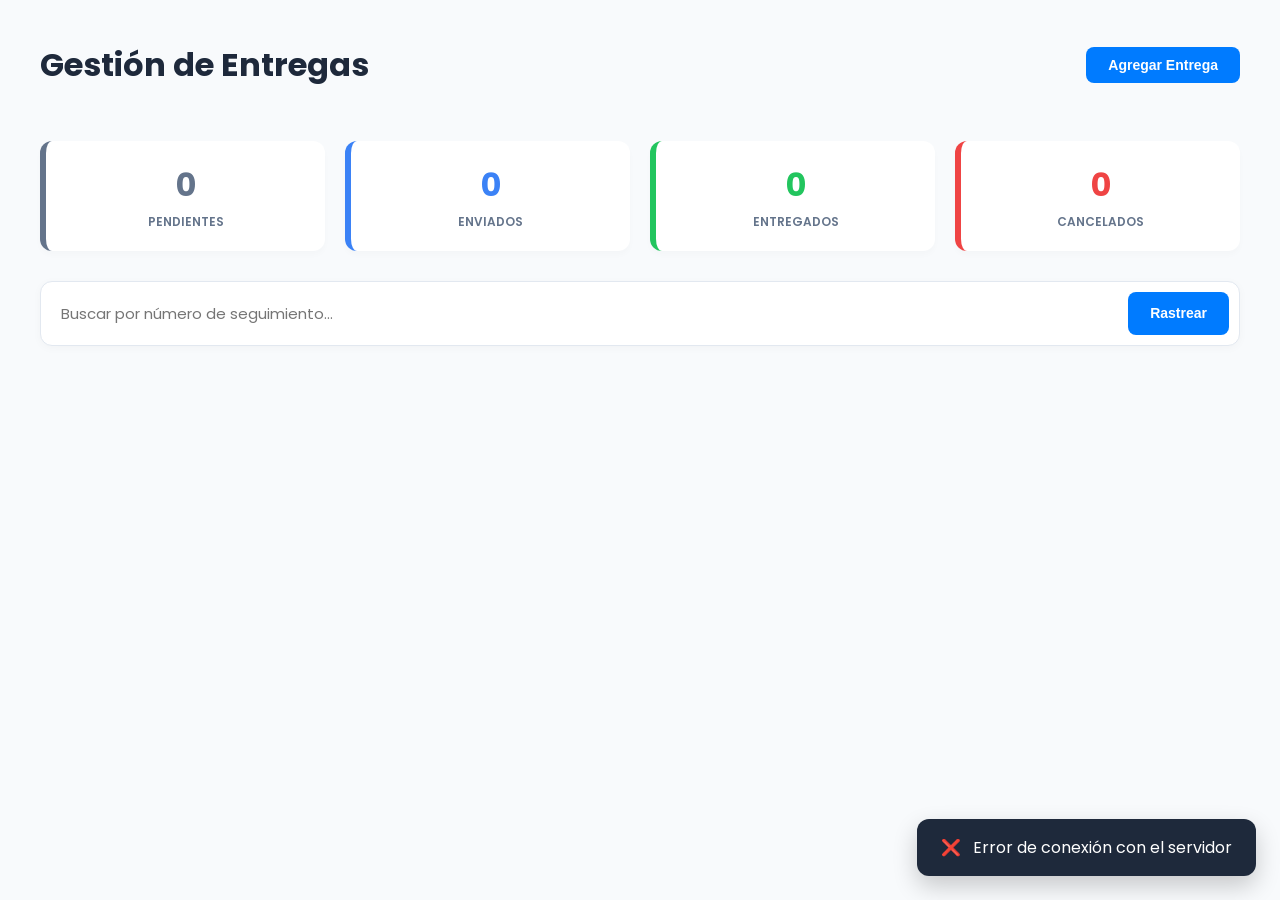
==== frontend/index.html @ 970f65ee "Subiendo configuración CI/CD completa" ====
<!DOCTYPE html>
<html lang="es">
<head>
    <meta charset="UTF-8">
    <meta name="viewport" content="width=device-width, initial-scale=1.0">
    <title>Dashboard de Entregas Pro</title>
    <link rel="stylesheet" href="styles.css">
    <link rel="preconnect" href="https://fonts.googleapis.com">
    <link rel="preconnect" href="https://fonts.gstatic.com" crossorigin>
    <link href="https://fonts.googleapis.com/css2?family=Poppins:wght@300;400;500;600;700&display=swap" rel="stylesheet">
</head>
<body>
<div id="toast-container" class="toast-container"></div>

<div class="container">
    <header>
        <h1>Gestión de Entregas</h1>
        <button id="add-delivery-btn" class="button primary">Agregar Entrega</button>
    </header>

    <div id="stats-dashboard" class="stats-dashboard">
        <div class="stat-card stat-pendiente" id="filter-pendiente">
            <div class="stat-value" id="count-pendiente">0</div>
            <div class="stat-label">Pendientes</div>
        </div>
        <div class="stat-card stat-enviado" id="filter-enviado">
            <div class="stat-value" id="count-enviado">0</div>
            <div class="stat-label">Enviados</div>
        </div>
        <div class="stat-card stat-entregado" id="filter-entregado">
            <div class="stat-value" id="count-entregado">0</div>
            <div class="stat-label">Entregados</div>
        </div>
        <div class="stat-card stat-cancelado" id="filter-cancelado">
            <div class="stat-value" id="count-cancelado">0</div>
            <div class="stat-label">Cancelados</div>
        </div>
    </div>

    <div class="search-bar">
        <input type="text" id="search-input" placeholder="Buscar por número de seguimiento...">
        <button id="search-btn" class="button primary">Rastrear</button>
        <button id="reset-search-btn" class="button" style="display: none;">Ver todas</button>
    </div>

    <main id="deliveries-grid" class="deliveries-grid"></main>
</div>

<div id="modal-backdrop" class="modal-backdrop hidden"></div>
<div id="delivery-modal" class="modal hidden">
    <div class="modal-header">
        <h2 id="modal-title">Agregar Nueva Entrega</h2>
        <button id="close-modal-btn" class="close-btn">&times;</button>
    </div>
    <div class="modal-body">
        <form id="delivery-form">
            <input type="hidden" id="delivery-id">
            <div class="form-group">
                <label for="order-id">ID de Orden</label>
                <input type="number" id="order-id" required>
            </div>
            <div class="form-group">
                <label for="address">Dirección de Entrega</label>
                <input type="text" id="address" required>
            </div>
            <div class="form-group">
                <label for="email">Correo Electrónico</label>
                <input type="email" id="email" placeholder="cliente@ejemplo.com">
            </div>
            <div class="form-group">
                <label for="tracking-number">Número de Seguimiento</label>
                <input type="text" id="tracking-number">
            </div>
            <div class="form-group">
                <label for="status">Estado</label>
                <select id="status">
                    <option value="PENDIENTE">Pendiente</option>
                    <option value="ENVIADO">Enviado</option>
                    <option value="ENTREGADO">Entregado</option>
                    <option value="CANCELADO">Cancelado</option>
                </select>
            </div>
            <div class="form-actions">
                <button type="submit" class="button primary">Guardar y Notificar</button>
            </div>
        </form>
    </div>
</div>

<div id="drawer-backdrop" class="modal-backdrop hidden"></div>
<div id="history-drawer" class="drawer hidden">
    <div class="drawer-header">
        <h2>Detalles de Entrega</h2>
        <button id="close-drawer-btn" class="close-btn">&times;</button>
    </div>
    <div id="drawer-content" class="drawer-body">
        <!-- Se llena con JS -->
    </div>
</div>

<script src="app.js"></script>
</body>
</html>
---- frontend/styles.css ----
:root {
    --primary: #007BFF;
    --primary-hover: #0056b3;
    --bg: #f8fafc;
    --card-bg: #ffffff;
    --text: #1e293b;
    --text-muted: #64748b;
    --border: #e2e8f0;

    --status-pending: #64748b;
    --status-sent: #3b82f6;
    --status-delivered: #22c55e;
    --status-cancelled: #ef4444;
}

body {
    font-family: 'Poppins', sans-serif;
    background-color: var(--bg);
    color: var(--text);
    margin: 0; padding: 20px;
}

.container { max-width: 1200px; margin: 0 auto; }

header { display: flex; justify-content: space-between; align-items: center; margin-bottom: 30px; }

.button {
    padding: 10px 22px; border: none; border-radius: 8px;
    font-size: 14px; font-weight: 600; cursor: pointer;
    transition: all 0.2s;
}

.button.primary { background: var(--primary); color: white; }
.button.primary:hover { background: var(--primary-hover); transform: translateY(-1px); }

/* Stats Cards */
.stats-dashboard { display: flex; gap: 20px; margin-bottom: 30px; flex-wrap: wrap; }
.stat-card {
    flex: 1; min-width: 200px; background: white; border-radius: 12px;
    padding: 20px; box-shadow: 0 4px 6px rgba(0,0,0,0.02);
    text-align: center; border-left: 6px solid transparent;
    cursor: pointer; transition: 0.3s;
}
.stat-card:hover { transform: translateY(-4px); box-shadow: 0 10px 20px rgba(0,0,0,0.05); }
.stat-value { font-size: 32px; font-weight: 700; margin-bottom: 4px; }
.stat-label { font-size: 12px; color: var(--text-muted); text-transform: uppercase; font-weight: 600; }

.stat-pendiente { border-left-color: var(--status-pending); color: var(--status-pending); }
.stat-enviado { border-left-color: var(--status-sent); color: var(--status-sent); }
.stat-entregado { border-left-color: var(--status-delivered); color: var(--status-delivered); }
.stat-cancelado { border-left-color: var(--status-cancelled); color: var(--status-cancelled); }

/* Buscador */
.search-bar {
    display: flex; gap: 12px; margin-bottom: 30px;
    background: white; padding: 10px; border-radius: 12px;
    box-shadow: 0 2px 10px rgba(0,0,0,0.03);
    border: 1px solid var(--border);
}
.search-bar input { flex: 1; border: none; outline: none; padding: 10px; font-size: 15px; font-family: inherit; }

/* Grid de Tarjetas */
.deliveries-grid { display: grid; grid-template-columns: repeat(auto-fill, minmax(320px, 1fr)); gap: 24px; }
.delivery-card {
    background: white; border-radius: 16px; padding: 24px;
    box-shadow: 0 4px 12px rgba(0,0,0,0.03); border: 1px solid var(--border);
}
.card-header { display: flex; justify-content: space-between; align-items: center; margin-bottom: 15px; }
.status-badge { padding: 4px 12px; border-radius: 20px; font-size: 11px; font-weight: 700; color: white; }
.status-PENDIENTE { background: var(--status-pending); }
.status-ENVIADO { background: var(--status-sent); }
.status-ENTREGADO { background: var(--status-delivered); }
.status-CANCELADO { background: var(--status-cancelled); }

.card-body p { margin: 8px 0; font-size: 14px; color: var(--text-muted); }
.card-body p strong { color: var(--text); }
.card-footer { margin-top: 20px; display: flex; gap: 10px; border-top: 1px solid var(--border); padding-top: 15px; }

.card-button {
    flex: 1; padding: 8px; border-radius: 8px; border: 1px solid var(--border);
    background: #f8fafc; cursor: pointer; font-size: 13px; font-weight: 500;
}
.history-btn { background: #eff6ff; color: #2563eb; border-color: #bfdbfe; }

/* DISEÑO DEL MODAL Y FORMULARIO (CORREGIDO) */
.modal {
    position: fixed; top: 50%; left: 50%; transform: translate(-50%, -50%);
    background: white; border-radius: 16px; padding: 30px;
    width: 90%; max-width: 480px; z-index: 1001;
    box-shadow: 0 20px 25px -5px rgba(0, 0, 0, 0.1);
}
.modal-header { display: flex; justify-content: space-between; align-items: center; margin-bottom: 25px; }
.modal-header h2 { margin: 0; font-size: 22px; font-weight: 700; }

.form-group {
    margin-bottom: 18px;
    display: flex;
    flex-direction: column;
    gap: 6px;
}
.form-group label {
    font-size: 14px;
    font-weight: 600;
    color: var(--text);
}
.form-group input, .form-group select {
    padding: 12px;
    border: 1px solid var(--border);
    border-radius: 8px;
    font-size: 14px;
    outline: none;
    transition: border-color 0.2s;
    width: 100%;
    box-sizing: border-box;
}
.form-group input:focus { border-color: var(--primary); }

.form-actions { margin-top: 25px; }
.form-actions .button { width: 100%; padding: 14px; font-size: 16px; }

/* DISEÑO DEL HISTORIAL LATERAL (PRESERVADO) */
.drawer {
    position: fixed; top: 0; right: 0; width: 420px; height: 100%;
    background: white; z-index: 1001; transition: 0.4s cubic-bezier(0.4, 0, 0.2, 1);
    padding: 40px; box-sizing: border-box; box-shadow: -15px 0 35px rgba(0,0,0,0.1);
}
.drawer.hidden { transform: translateX(100%); }

.drawer-info-box {
    background: #f1f5f9;
    padding: 20px;
    border-radius: 12px;
    margin-bottom: 30px;
}
.drawer-info-box p { margin: 8px 0; font-size: 14px; }

.timeline {
    border-left: 2px solid var(--border);
    margin-left: 10px;
    padding-left: 25px;
    position: relative;
}
.timeline-item { position: relative; margin-bottom: 35px; }
.timeline-item::before {
    content: '';
    position: absolute;
    left: -32px;
    top: 0;
    width: 12px;
    height: 12px;
    border-radius: 50%;
    background: #fff;
    border: 3px solid var(--primary);
    box-shadow: 0 0 0 4px rgba(0, 123, 255, 0.1);
    z-index: 2;
}
.timeline-item h4 { margin: 0 0 10px 0; font-size: 16px; font-weight: 700; color: var(--text); }
.timeline-item p { margin: 0; font-size: 14px; color: var(--text-muted); line-height: 1.5; }

/* Otros */
.toast-container { position: fixed; bottom: 24px; right: 24px; z-index: 10000; }
.toast {
    background: #1e293b; color: white; padding: 16px 24px; border-radius: 12px;
    margin-top: 12px; display: flex; align-items: center; gap: 12px;
    box-shadow: 0 10px 25px rgba(0,0,0,0.2); animation: slideIn 0.3s ease-out;
}
@keyframes slideIn { from { transform: translateX(100%); opacity: 0; } to { transform: translateX(0); opacity: 1; } }
.modal-backdrop { position: fixed; top: 0; left: 0; width: 100%; height: 100%; background: rgba(0,0,0,0.4); z-index: 1000; }
.hidden { display: none !important; }
.close-btn { background: #f1f5f9; border: none; font-size: 18px; cursor: pointer; border-radius: 4px; width: 28px; height: 28px; color: var(--text-muted); }
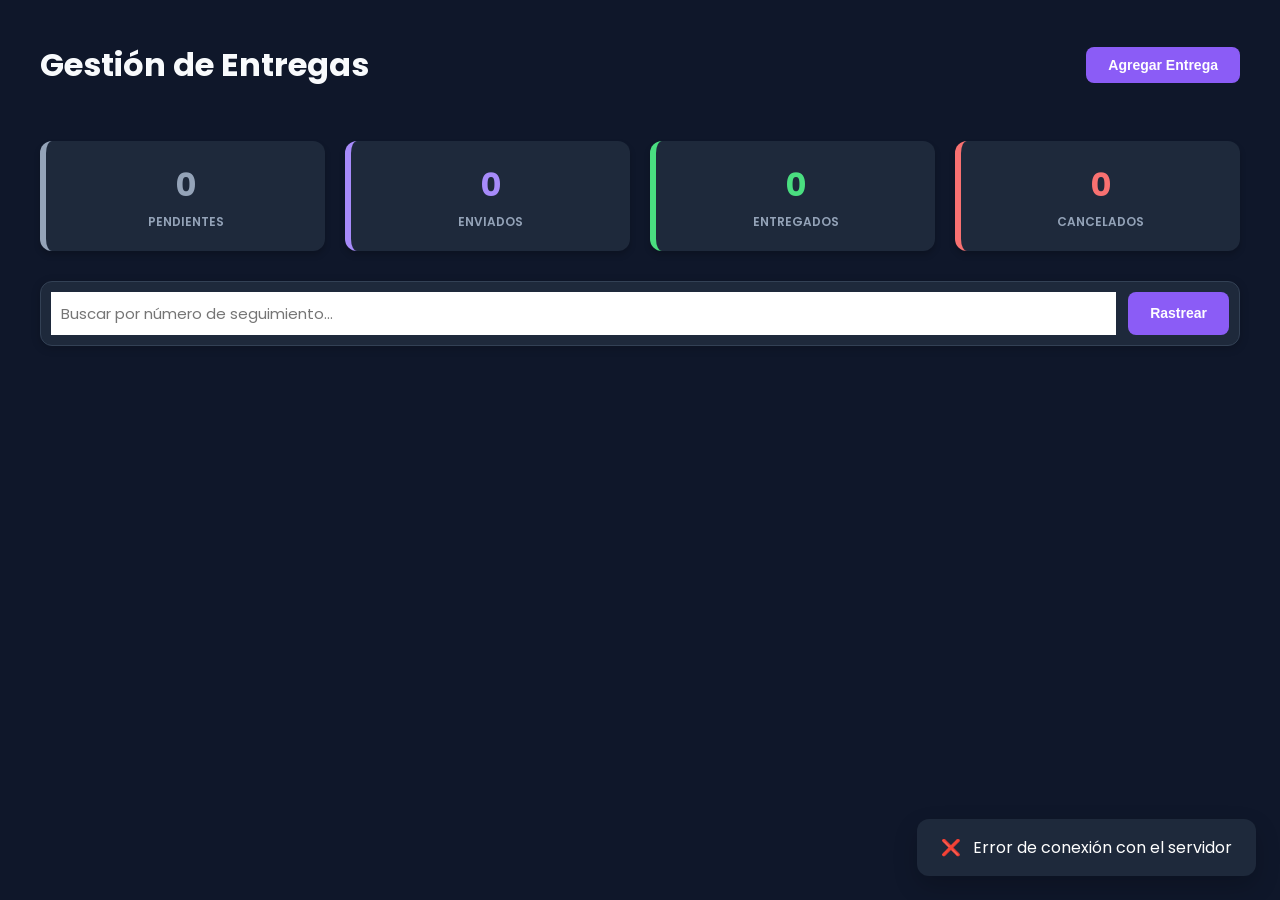
==== commit 7009dc6d: "feat: Implement delivery management service with external API integration, resilience, email notific" ====
--- a/frontend/index.html
+++ b/frontend/index.html
@@ -56,8 +56,11 @@
         <form id="delivery-form">
             <input type="hidden" id="delivery-id">
             <div class="form-group">
-                <label for="order-id">ID de Orden</label>
-                <input type="number" id="order-id" required>
+                <label for="order-id">ID de Entrega</label>
+                <div style="display: flex; gap: 8px;">
+                    <input type="number" id="order-id" required style="flex: 1;" placeholder="Ej: 101">
+                    <button type="button" id="btn-fetch-order" class="button secondary" style="padding: 4px 12px; font-size: 14px;">🔍 Buscar</button>
+                </div>
             </div>
             <div class="form-group">
                 <label for="address">Dirección de Entrega</label>
--- a/frontend/styles.css
+++ b/frontend/styles.css
@@ -1,16 +1,16 @@
 :root {
-    --primary: #007BFF;
-    --primary-hover: #0056b3;
-    --bg: #f8fafc;
-    --card-bg: #ffffff;
-    --text: #1e293b;
-    --text-muted: #64748b;
-    --border: #e2e8f0;
+    --primary: #8b5cf6;
+    --primary-hover: #7c3aed;
+    --bg: #0f172a;
+    --card-bg: #1e293b;
+    --text: #f8fafc;
+    --text-muted: #94a3b8;
+    --border: #334155;
 
-    --status-pending: #64748b;
-    --status-sent: #3b82f6;
-    --status-delivered: #22c55e;
-    --status-cancelled: #ef4444;
+    --status-pending: #94a3b8;
+    --status-sent: #a78bfa;
+    --status-delivered: #4ade80;
+    --status-cancelled: #f87171;
 }
 
 body {
@@ -36,12 +36,12 @@
 /* Stats Cards */
 .stats-dashboard { display: flex; gap: 20px; margin-bottom: 30px; flex-wrap: wrap; }
 .stat-card {
-    flex: 1; min-width: 200px; background: white; border-radius: 12px;
-    padding: 20px; box-shadow: 0 4px 6px rgba(0,0,0,0.02);
+    flex: 1; min-width: 200px; background: var(--card-bg); border-radius: 12px;
+    padding: 20px; box-shadow: 0 4px 6px rgba(0,0,0,0.2);
     text-align: center; border-left: 6px solid transparent;
     cursor: pointer; transition: 0.3s;
 }
-.stat-card:hover { transform: translateY(-4px); box-shadow: 0 10px 20px rgba(0,0,0,0.05); }
+.stat-card:hover { transform: translateY(-4px); box-shadow: 0 10px 20px rgba(0,0,0,0.3); }
 .stat-value { font-size: 32px; font-weight: 700; margin-bottom: 4px; }
 .stat-label { font-size: 12px; color: var(--text-muted); text-transform: uppercase; font-weight: 600; }
 
@@ -53,8 +53,8 @@
 /* Buscador */
 .search-bar {
     display: flex; gap: 12px; margin-bottom: 30px;
-    background: white; padding: 10px; border-radius: 12px;
-    box-shadow: 0 2px 10px rgba(0,0,0,0.03);
+    background: var(--card-bg); padding: 10px; border-radius: 12px;
+    box-shadow: 0 2px 10px rgba(0,0,0,0.2);
     border: 1px solid var(--border);
 }
 .search-bar input { flex: 1; border: none; outline: none; padding: 10px; font-size: 15px; font-family: inherit; }
@@ -62,8 +62,8 @@
 /* Grid de Tarjetas */
 .deliveries-grid { display: grid; grid-template-columns: repeat(auto-fill, minmax(320px, 1fr)); gap: 24px; }
 .delivery-card {
-    background: white; border-radius: 16px; padding: 24px;
-    box-shadow: 0 4px 12px rgba(0,0,0,0.03); border: 1px solid var(--border);
+    background: var(--card-bg); border-radius: 16px; padding: 24px;
+    box-shadow: 0 4px 12px rgba(0,0,0,0.2); border: 1px solid var(--border);
 }
 .card-header { display: flex; justify-content: space-between; align-items: center; margin-bottom: 15px; }
 .status-badge { padding: 4px 12px; border-radius: 20px; font-size: 11px; font-weight: 700; color: white; }
@@ -85,9 +85,10 @@
 /* DISEÑO DEL MODAL Y FORMULARIO (CORREGIDO) */
 .modal {
     position: fixed; top: 50%; left: 50%; transform: translate(-50%, -50%);
-    background: white; border-radius: 16px; padding: 30px;
+    background: var(--card-bg); border-radius: 16px; padding: 30px;
     width: 90%; max-width: 480px; z-index: 1001;
-    box-shadow: 0 20px 25px -5px rgba(0, 0, 0, 0.1);
+    box-shadow: 0 20px 25px -5px rgba(0, 0, 0, 0.4);
+    color: var(--text);
 }
 .modal-header { display: flex; justify-content: space-between; align-items: center; margin-bottom: 25px; }
 .modal-header h2 { margin: 0; font-size: 22px; font-weight: 700; }
@@ -107,6 +108,8 @@
     padding: 12px;
     border: 1px solid var(--border);
     border-radius: 8px;
+    background: #0f172a;
+    color: white;
     font-size: 14px;
     outline: none;
     transition: border-color 0.2s;
@@ -121,16 +124,17 @@
 /* DISEÑO DEL HISTORIAL LATERAL (PRESERVADO) */
 .drawer {
     position: fixed; top: 0; right: 0; width: 420px; height: 100%;
-    background: white; z-index: 1001; transition: 0.4s cubic-bezier(0.4, 0, 0.2, 1);
-    padding: 40px; box-sizing: border-box; box-shadow: -15px 0 35px rgba(0,0,0,0.1);
+    background: var(--card-bg); z-index: 1001; transition: 0.4s cubic-bezier(0.4, 0, 0.2, 1);
+    padding: 40px; box-sizing: border-box; box-shadow: -15px 0 35px rgba(0,0,0,0.3);
 }
 .drawer.hidden { transform: translateX(100%); }
 
 .drawer-info-box {
-    background: #f1f5f9;
+    background: #0f172a;
     padding: 20px;
     border-radius: 12px;
     margin-bottom: 30px;
+    border: 1px solid var(--border);
 }
 .drawer-info-box p { margin: 8px 0; font-size: 14px; }
 
@@ -149,9 +153,9 @@
     width: 12px;
     height: 12px;
     border-radius: 50%;
-    background: #fff;
+    background: var(--card-bg);
     border: 3px solid var(--primary);
-    box-shadow: 0 0 0 4px rgba(0, 123, 255, 0.1);
+    box-shadow: 0 0 0 4px rgba(59, 130, 246, 0.1);
     z-index: 2;
 }
 .timeline-item h4 { margin: 0 0 10px 0; font-size: 16px; font-weight: 700; color: var(--text); }
@@ -167,4 +171,4 @@
 @keyframes slideIn { from { transform: translateX(100%); opacity: 0; } to { transform: translateX(0); opacity: 1; } }
 .modal-backdrop { position: fixed; top: 0; left: 0; width: 100%; height: 100%; background: rgba(0,0,0,0.4); z-index: 1000; }
 .hidden { display: none !important; }
-.close-btn { background: #f1f5f9; border: none; font-size: 18px; cursor: pointer; border-radius: 4px; width: 28px; height: 28px; color: var(--text-muted); }+.close-btn { background: #334155; border: none; font-size: 18px; cursor: pointer; border-radius: 4px; width: 28px; height: 28px; color: white; }
